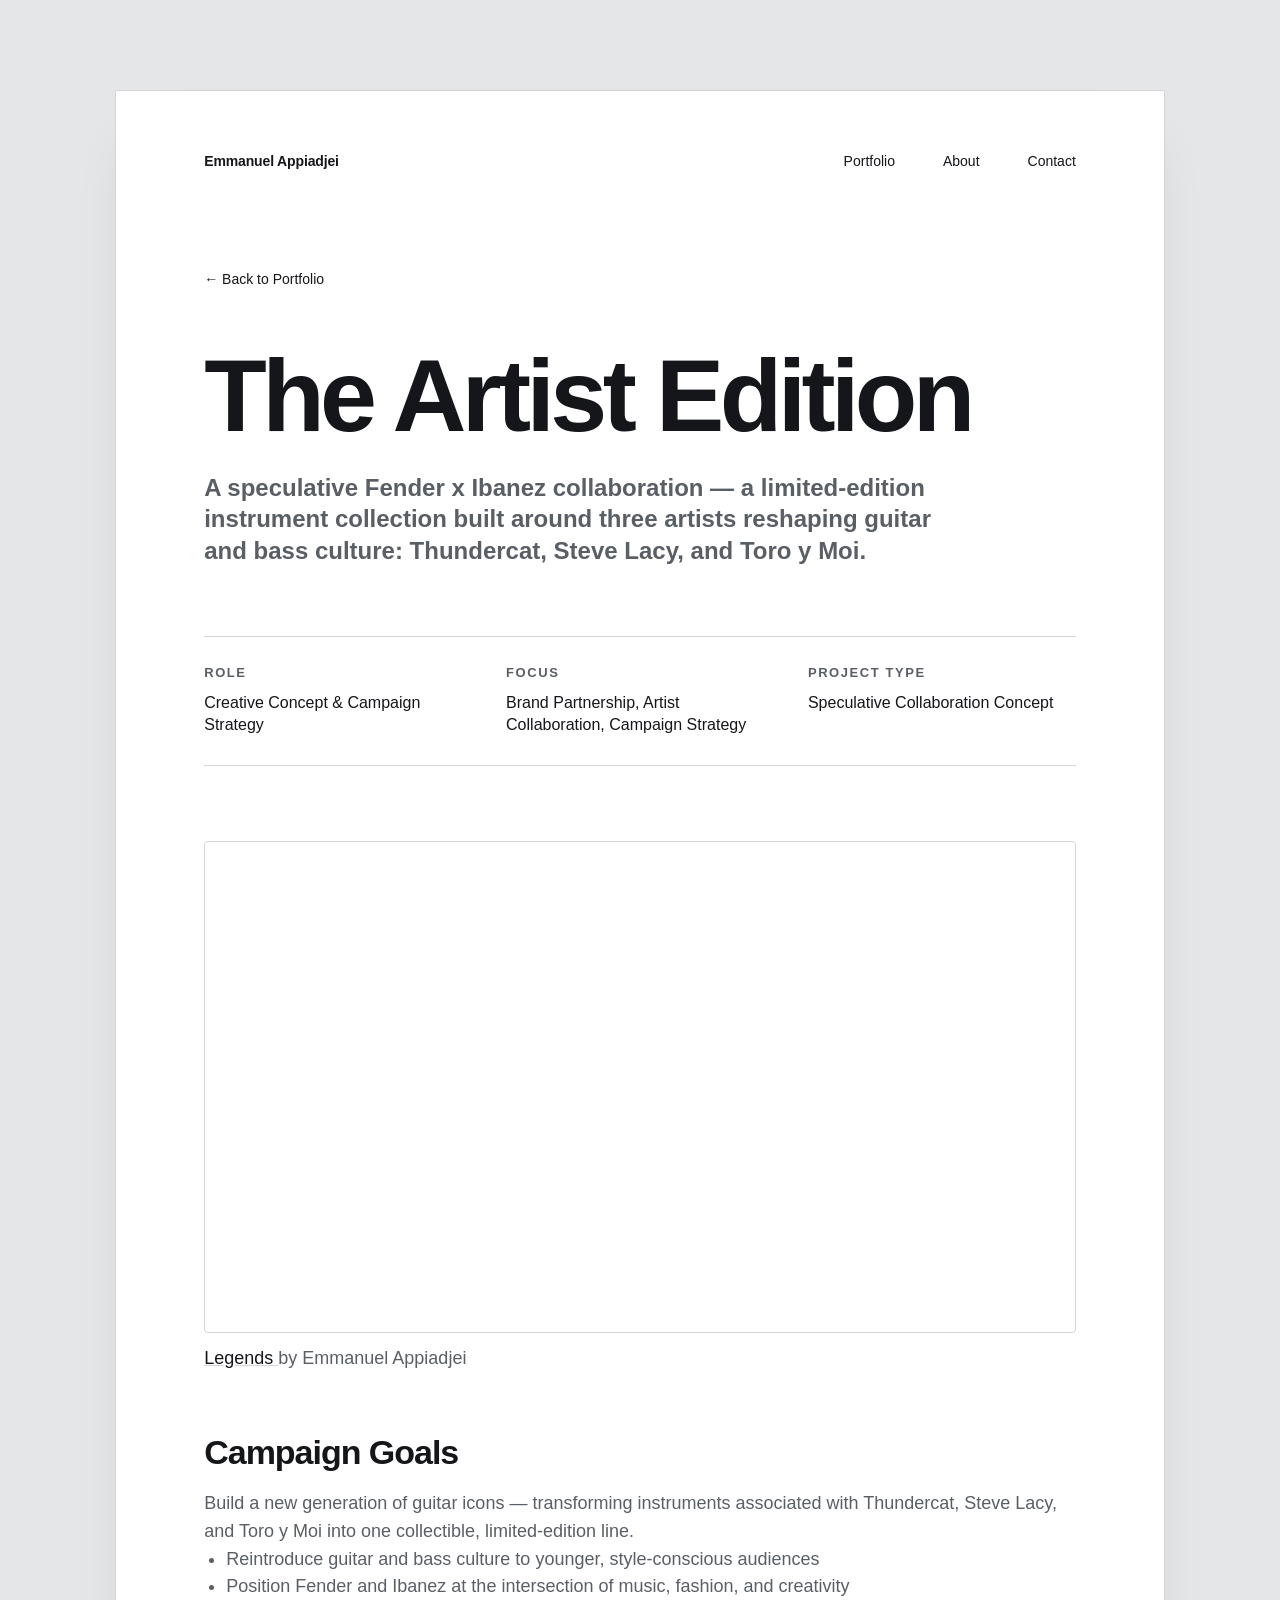
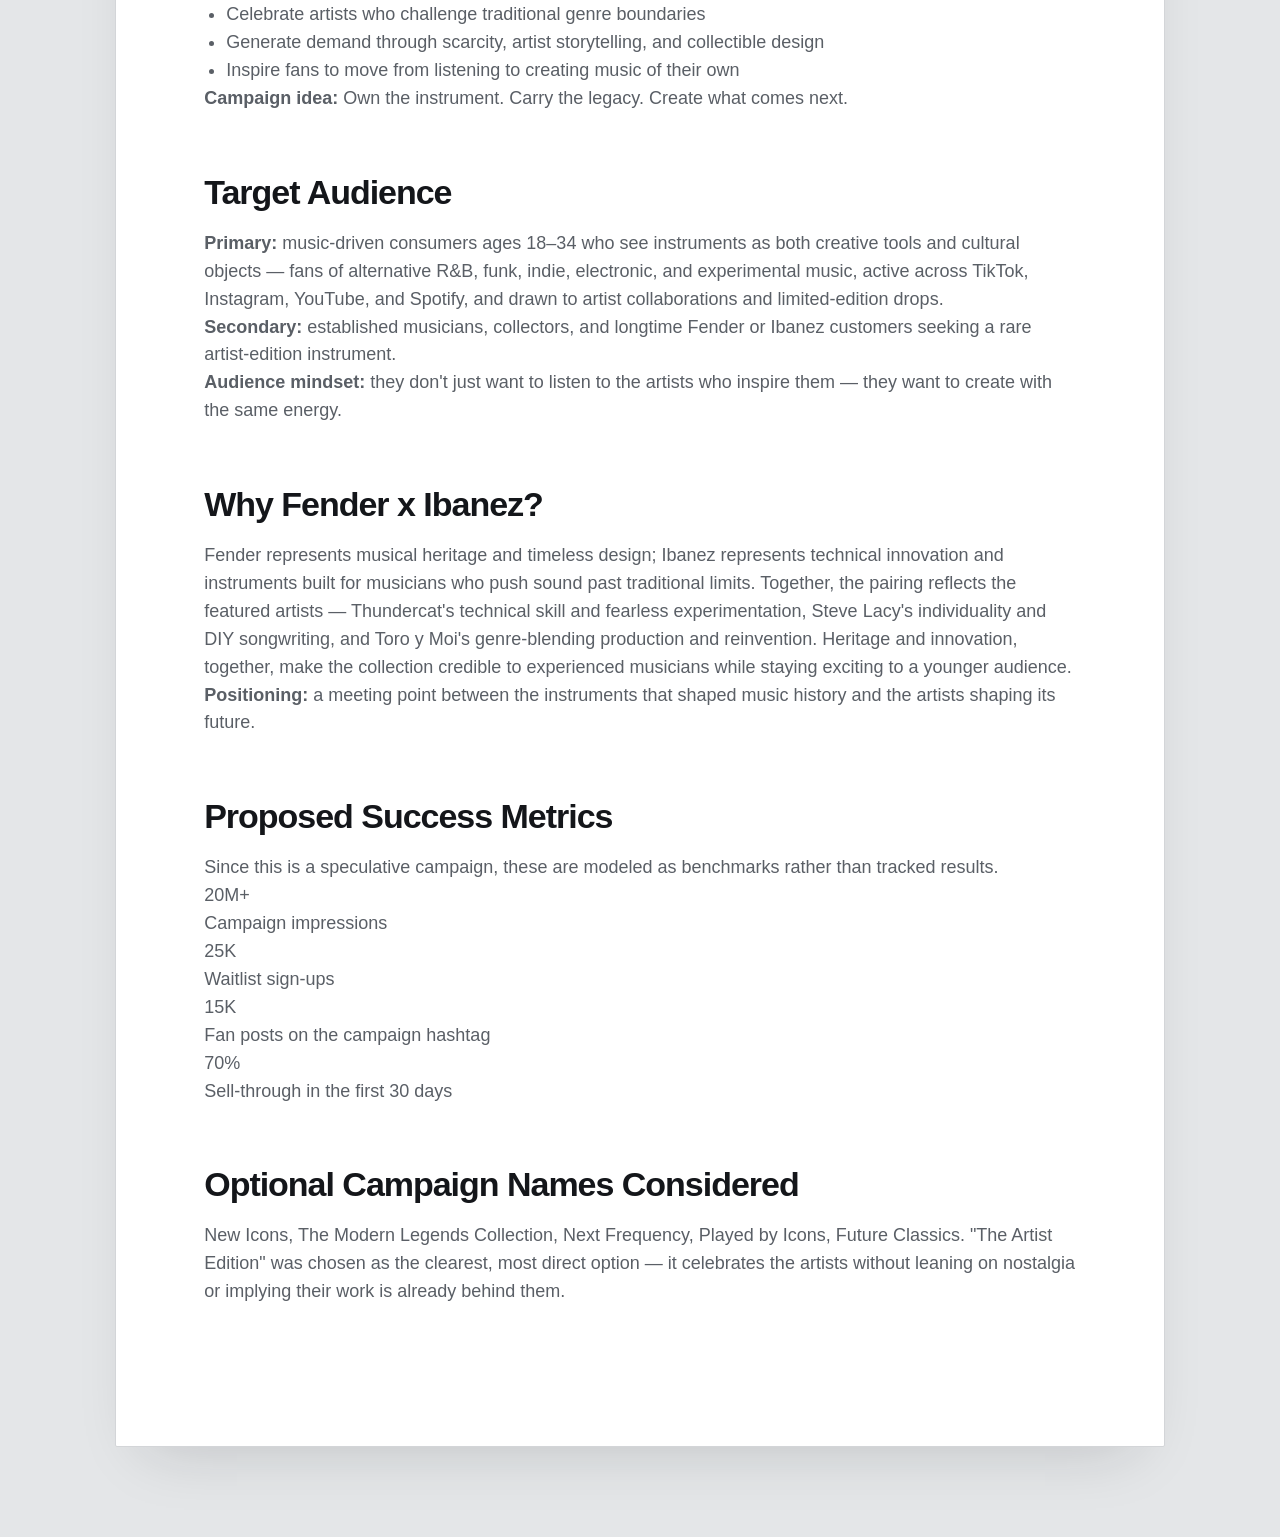
==== artist-edition-campaign.html @ 53e3425d "Create artist-edition-campaign.html" ====
<!DOCTYPE html>
<html lang="en">
<head>
  <meta charset="UTF-8" />
  <meta name="viewport" content="width=device-width, initial-scale=1.0" />
  <title>The Artist Edition — Fender x Ibanez | Emmanuel Appiadjei</title>
  <link rel="stylesheet" href="style.css" />
</head>

<body>
  <main class="case-page">

    <header class="nav">
      <a href="index.html" class="brand">Emmanuel Appiadjei</a>

      <nav>
        <a href="index.html">Portfolio</a>
        <a href="index.html#about">About</a>
        <a href="mailto:youremail@example.com">Contact</a>
      </nav>
    </header>

    <section class="case-hero">
      <a href="index.html" class="back-link">← Back to Portfolio</a>

      <h1>The Artist Edition</h1>

      <p class="case-subtitle">
        A speculative Fender x Ibanez collaboration — a limited-edition instrument collection built
        around three artists reshaping guitar and bass culture: Thundercat, Steve Lacy, and Toro y Moi.
      </p>
    </section>

    <section class="case-details">
      <div>
        <h3>Role</h3>
        <p>Creative Concept & Campaign Strategy</p>
      </div>

      <div>
        <h3>Focus</h3>
        <p>Brand Partnership, Artist Collaboration, Campaign Strategy</p>
      </div>

      <div>
        <h3>Project Type</h3>
        <p>Speculative Collaboration Concept</p>
      </div>
    </section>

    <section class="case-section">
      <div class="canva-embed">
        <iframe
          loading="lazy"
          src="https://www.canva.com/design/DAHQClfBAwI/O1td2aRon0R_EKojB5bOBw/view?embed"
          allowfullscreen="allowfullscreen"
          allow="fullscreen">
        </iframe>
      </div>
      <p class="canva-credit">
        <a href="https://www.canva.com/design/DAHQClfBAwI/O1td2aRon0R_EKojB5bOBw/view" target="_blank" rel="noopener">
          Legends
        </a> by Emmanuel Appiadjei
      </p>
    </section>

    <section class="case-section">
      <h2>Campaign Goals</h2>
      <p>
        Build a new generation of guitar icons — transforming instruments associated with Thundercat,
        Steve Lacy, and Toro y Moi into one collectible, limited-edition line.
      </p>
      <ul>
        <li>Reintroduce guitar and bass culture to younger, style-conscious audiences</li>
        <li>Position Fender and Ibanez at the intersection of music, fashion, and creativity</li>
        <li>Celebrate artists who challenge traditional genre boundaries</li>
        <li>Generate demand through scarcity, artist storytelling, and collectible design</li>
        <li>Inspire fans to move from listening to creating music of their own</li>
      </ul>
      <p>
        <strong>Campaign idea:</strong> Own the instrument. Carry the legacy. Create what comes next.
      </p>
    </section>

    <section class="case-section">
      <h2>Target Audience</h2>
      <p>
        <strong>Primary:</strong> music-driven consumers ages 18–34 who see instruments as both
        creative tools and cultural objects — fans of alternative R&B, funk, indie, electronic, and
        experimental music, active across TikTok, Instagram, YouTube, and Spotify, and drawn to
        artist collaborations and limited-edition drops.
      </p>
      <p>
        <strong>Secondary:</strong> established musicians, collectors, and longtime Fender or Ibanez
        customers seeking a rare artist-edition instrument.
      </p>
      <p>
        <strong>Audience mindset:</strong> they don't just want to listen to the artists who inspire
        them — they want to create with the same energy.
      </p>
    </section>

    <section class="case-section">
      <h2>Why Fender x Ibanez?</h2>
      <p>
        Fender represents musical heritage and timeless design; Ibanez represents technical
        innovation and instruments built for musicians who push sound past traditional limits.
        Together, the pairing reflects the featured artists — Thundercat's technical skill and
        fearless experimentation, Steve Lacy's individuality and DIY songwriting, and Toro y Moi's
        genre-blending production and reinvention. Heritage and innovation, together, make the
        collection credible to experienced musicians while staying exciting to a younger audience.
      </p>
      <p>
        <strong>Positioning:</strong> a meeting point between the instruments that shaped music
        history and the artists shaping its future.
      </p>
    </section>

    <section class="case-section">
      <h2>Proposed Success Metrics</h2>
      <p>Since this is a speculative campaign, these are modeled as benchmarks rather than tracked results.</p>
      <div class="stat-grid">
        <div class="stat-card">
          <p class="stat-number">20M+</p>
          <p class="stat-label">Campaign impressions</p>
        </div>
        <div class="stat-card">
          <p class="stat-number">25K</p>
          <p class="stat-label">Waitlist sign-ups</p>
        </div>
        <div class="stat-card">
          <p class="stat-number">15K</p>
          <p class="stat-label">Fan posts on the campaign hashtag</p>
        </div>
        <div class="stat-card">
          <p class="stat-number">70%</p>
          <p class="stat-label">Sell-through in the first 30 days</p>
        </div>
      </div>
    </section>

    <section class="case-section">
      <h2>Optional Campaign Names Considered</h2>
      <p>
        New Icons, The Modern Legends Collection, Next Frequency, Played by Icons, Future Classics.
        "The Artist Edition" was chosen as the clearest, most direct option — it celebrates the
        artists without leaning on nostalgia or implying their work is already behind them.
      </p>
    </section>

  </main>
</body>
</html>
---- style.css ----
:root {
  --grey-backdrop: #e4e6e8;
  --ink: #14161a;
  --muted: #5a5f66;
  --hairline: #d3d5d8;
  --card: #ffffff;
}

* {
  margin: 0;
  padding: 0;
  box-sizing: border-box;
}

html {
  scroll-behavior: smooth;
}

body {
  font-family: "Helvetica Neue", Arial, Helvetica, sans-serif;
  background: var(--grey-backdrop);
  color: var(--ink);
}

.page {
  width: min(82%, 1180px);
  margin: 90px auto;
  background: var(--card);
  border: 1px solid var(--hairline);
  border-radius: 2px;
  box-shadow: 0 30px 60px -30px rgba(20, 22, 26, 0.18);
  padding: 62px 88px 70px;
}

/* NAVIGATION */

.nav {
  display: flex;
  justify-content: space-between;
  align-items: center;
  margin-bottom: 95px;
  font-size: 14px;
}

.brand {
  color: var(--ink);
  text-decoration: none;
  font-weight: 700;
  letter-spacing: -0.01em;
}

.nav nav {
  display: flex;
  gap: 48px;
}

.nav a {
  color: var(--ink);
  text-decoration: none;
  padding-bottom: 5px;
  border-bottom: 1px solid transparent;
  transition: border-color 0.2s ease;
}

.nav a.active,
.nav a:hover {
  border-bottom: 1px solid var(--ink);
}

/* HERO */

.hero h1 {
  font-size: clamp(88px, 15vw, 185px);
  line-height: 0.85;
  letter-spacing: -0.06em;
  font-weight: 800;
  margin-bottom: 58px;
  text-align: center;
}

.hero-images {
  display: grid;
  grid-template-columns: 1fr 0.7fr;
  gap: 100px;
  align-items: start;
  max-width: 760px;
  margin: 0 auto 95px;
}

.hero-image {
  display: block;
  width: 100%;
  filter: sepia(0.4) saturate(1.3) hue-rotate(-8deg) brightness(1.08) contrast(0.94);
  object-fit: cover;
  background-color: #d9d9d9;
}

.hero-image-large {
  height: 430px;
}

.hero-image-small {
  height: 300px;
  margin-top: 70px;
}

/* INTRO */

.intro {
  margin-bottom: 72px;
}

.intro h2 {
  font-size: 34px;
  letter-spacing: -0.03em;
  font-weight: 600;
  margin-bottom: 18px;
}

.intro p {
  max-width: 680px;
  color: var(--muted);
  font-size: 18px;
  line-height: 1.5;
}

/* PROJECTS */

.selected-work {
  margin-bottom: 120px;
}

.project-grid {
  display: grid;
  grid-template-columns: repeat(3, 1fr);
  gap: 34px;
}

.project-card {
  display: block;
  color: var(--ink);
  text-decoration: none;
}

.project-card:hover h3 {
  text-decoration: underline;
}

.project-card:hover .project-image {
  transform: translateY(-5px);
}

.project-image {
  display: block;
  width: 100%;
  height: 250px;
  margin-bottom: 18px;
  filter: sepia(0.4) saturate(1.3) hue-rotate(-8deg) brightness(1.08) contrast(0.94);
  object-fit: cover;
  background-color: #dcdcdc;
  transition: transform 0.25s ease;
}

.project-card h3 {
  font-size: 19px;
  line-height: 1.15;
  letter-spacing: -0.02em;
  font-weight: 600;
  margin-bottom: 8px;
}

.project-card p {
  color: var(--muted);
  font-size: 13px;
  line-height: 1.4;
}

/* STATEMENT */

.statement {
  max-width: 760px;
  margin-bottom: 120px;
}

.statement p {
  font-size: 30px;
  line-height: 1.1;
  font-weight: 700;
  letter-spacing: -0.03em;
  margin-bottom: 20px;
}

.statement h2 {
  font-size: 28px;
  font-weight: 600;
  letter-spacing: -0.02em;
}

/* FOOTER */

.footer {
  display: flex;
  justify-content: space-between;
  align-items: flex-start;
  padding-top: 40px;
  border-top: 1px solid var(--hairline);
  font-size: 14px;
}

.footer h3 {
  margin-bottom: 10px;
  font-weight: 600;
}

.footer p {
  color: var(--muted);
  margin-bottom: 5px;
}

.footer nav {
  display: flex;
  flex-direction: column;
  gap: 12px;
}

.footer a {
  color: var(--ink);
  text-decoration: none;
}

.footer a:hover {
  text-decoration: underline;
}

/* CASE STUDY PAGES */

.case-page {
  width: min(82%, 1180px);
  margin: 90px auto;
  background: var(--card);
  border: 1px solid var(--hairline);
  border-radius: 2px;
  box-shadow: 0 30px 60px -30px rgba(20, 22, 26, 0.18);
  padding: 62px 88px 80px;
}

.back-link {
  display: inline-block;
  margin-bottom: 60px;
  color: var(--ink);
  text-decoration: none;
  font-size: 14px;
}

.back-link:hover {
  text-decoration: underline;
}

.case-hero h1 {
  font-size: clamp(54px, 8vw, 110px);
  line-height: 0.95;
  letter-spacing: -0.045em;
  font-weight: 800;
  margin-bottom: 28px;
}

.case-subtitle {
  max-width: 760px;
  font-size: 24px;
  line-height: 1.3;
  font-weight: 600;
  color: var(--muted);
  margin-bottom: 70px;
}

.case-details {
  display: grid;
  grid-template-columns: repeat(3, 1fr);
  gap: 34px;
  padding: 28px 0;
  border-top: 1px solid var(--hairline);
  border-bottom: 1px solid var(--hairline);
  margin-bottom: 75px;
}

.case-details h3 {
  font-size: 13px;
  text-transform: uppercase;
  letter-spacing: 0.12em;
  margin-bottom: 12px;
  color: var(--muted);
}

.case-details p {
  color: var(--ink);
  line-height: 1.4;
}

.case-section {
  margin-bottom: 60px;
}

.case-section h2 {
  font-size: 34px;
  font-weight: 600;
  letter-spacing: -0.03em;
  margin-bottom: 18px;
}

.case-section p,
.case-section li {
  font-size: 18px;
  line-height: 1.55;
  color: var(--muted);
}

.case-section ul {
  padding-left: 22px;
}

.case-section a {
  color: var(--ink);
  text-decoration: underline;
  text-decoration-color: var(--hairline);
}

.case-section a:hover {
  text-decoration-color: var(--ink);
}

/* CANVA EMBED */

.canva-embed {
  position: relative;
  width: 100%;
  height: 0;
  padding-top: 56.25%;
  margin: 24px 0 12px;
  overflow: hidden;
  border-radius: 4px;
  border: 1px solid var(--hairline);
}

.canva-embed iframe {
  position: absolute;
  width: 100%;
  height: 100%;
  top: 0;
  left: 0;
  border: none;
}

.canva-credit {
  font-size: 13px;
  color: var(--muted);
}

/* LANDING PAGE PREVIEW */

.landing-preview {
  width: 100%;
  height: 480px;
  margin-top: 16px;
  border: 1px solid var(--hairline);
  border-radius: 4px;
  overflow: hidden;
}

.landing-preview iframe {
  width: 100%;
  height: 100%;
  border: none;
}

/* CASE HIGHLIGHT STAT */

.case-highlight {
  border-top: 1px solid var(--hairline);
  border-bottom: 1px solid var(--hairline);
  padding: 40px 0;
  margin-bottom: 75px;
}

.highlight-number {
  font-size: clamp(48px, 8vw, 84px);
  font-weight: 800;
  letter-spacing: -0.03em;
  line-height: 1;
  margin-bottom: 12px;
}

.highlight-label {
  max-width: 520px;
  font-size: 16px;
  line-height: 1.4;
  color: var(--muted);
}

/* SPLIT HIGHLIGHT (main stat + smaller secondary stat) */

.case-highlight-split {
  display: flex;
  gap: 48px;
  border-top: 1px solid var(--hairline);
  border-bottom: 1px solid var(--hairline);
  padding: 40px 0;
  margin-bottom: 75px;
}

.highlight-main {
  flex: 1;
}

.highlight-secondary {
  flex: 1;
  padding-left: 48px;
  border-left: 1px solid var(--hairline);
}

.highlight-secondary-kicker {
  font-size: 12px;
  text-transform: uppercase;
  letter-spacing: 0.1em;
  color: var(--muted);
  margin-bottom: 10px;
}

.highlight-secondary-number {
  font-size: clamp(28px, 4vw, 40px);
  font-weight: 800;
  letter-spacing: -0.02em;
  color: var(--ink);
  margin-bottom: 10px;
}

.highlight-secondary-label {
  max-width: 420px;
  font-size: 14px;
  line-height: 1.45;
  color: var(--muted);
}

/* CASE GALLERY */

.case-gallery {
  display: grid;
  grid-template-columns: repeat(3, 1fr);
  grid-auto-rows: 160px;
  gap: 16px;
  margin-bottom: 75px;
}

.case-gallery img {
  display: block;
  width: 100%;
  height: 100%;
  object-fit: cover;
  filter: sepia(0.4) saturate(1.3) hue-rotate(-8deg) brightness(1.08) contrast(0.94);
}

.case-gallery .g-large {
  grid-column: span 2;
  grid-row: span 2;
}

/* WIDE GALLERY (clean 2x2 grid) */

.case-gallery-wide {
  display: grid;
  grid-template-columns: repeat(2, 1fr);
  gap: 16px;
  margin-bottom: 50px;
}

.case-gallery-wide img {
  display: block;
  width: 100%;
  height: 260px;
  object-fit: cover;
  filter: sepia(0.4) saturate(1.3) hue-rotate(-8deg) brightness(1.08) contrast(0.94);
  border-radius: 1px;
}

/* VIDEO EMBED */

.case-video {
  display: flex;
  gap: 32px;
  align-items: center;
  margin-bottom: 75px;
  padding-top: 40px;
  border-top: 1px solid var(--hairline);
}

.case-video-text {
  flex: 1;
  min-width: 0;
}

.case-video-label {
  font-size: 22px;
  font-weight: 600;
  letter-spacing: -0.02em;
  color: var(--ink);
  margin-bottom: 10px;
}

.case-video-caption {
  font-size: 15px;
  line-height: 1.5;
  color: var(--muted);
  max-width: 380px;
}

.case-video-embed {
  flex: 0 0 auto;
  width: 280px;
}

.case-video-embed iframe {
  border-radius: 2px;
}

/* MOBILE */

@media (max-width: 850px) {
  .page,
  .case-page {
    width: 94%;
    margin: 24px auto;
    padding: 34px 24px 50px;
  }

  .nav {
    align-items: flex-start;
    gap: 20px;
    margin-bottom: 65px;
  }

  .nav nav {
    gap: 20px;
    font-size: 12px;
  }

  .hero h1 {
    font-size: clamp(64px, 20vw, 120px);
  }

  .hero-images {
    grid-template-columns: 1fr;
    gap: 24px;
    margin-bottom: 65px;
  }

  .hero-image-large,
  .hero-image-small {
    height: 280px;
    margin-top: 0;
  }

  .project-grid,
  .case-details {
    grid-template-columns: 1fr;
  }

  .statement p {
    font-size: 24px;
  }

  .footer {
    flex-direction: column;
    gap: 36px;
  }

  .case-gallery {
    grid-template-columns: 1fr;
    grid-auto-rows: 200px;
  }

  .case-gallery .g-large {
    grid-column: span 1;
    grid-row: span 1;
    height: 220px;
  }

  .highlight-number {
    font-size: 56px;
  }

  .case-highlight-split {
    flex-direction: column;
    gap: 24px;
  }

  .highlight-secondary {
    padding-left: 0;
    border-left: none;
    padding-top: 20px;
    border-top: 1px solid var(--hairline);
  }

  .case-gallery-wide {
    grid-template-columns: 1fr;
  }

  .case-gallery-wide img {
    height: 220px;
  }

  .case-video {
    flex-direction: column-reverse;
    align-items: flex-start;
    gap: 20px;
  }

  .case-video-embed {
    width: 100%;
    max-width: 320px;
  }

  .landing-preview {
    height: 360px;
  }
}
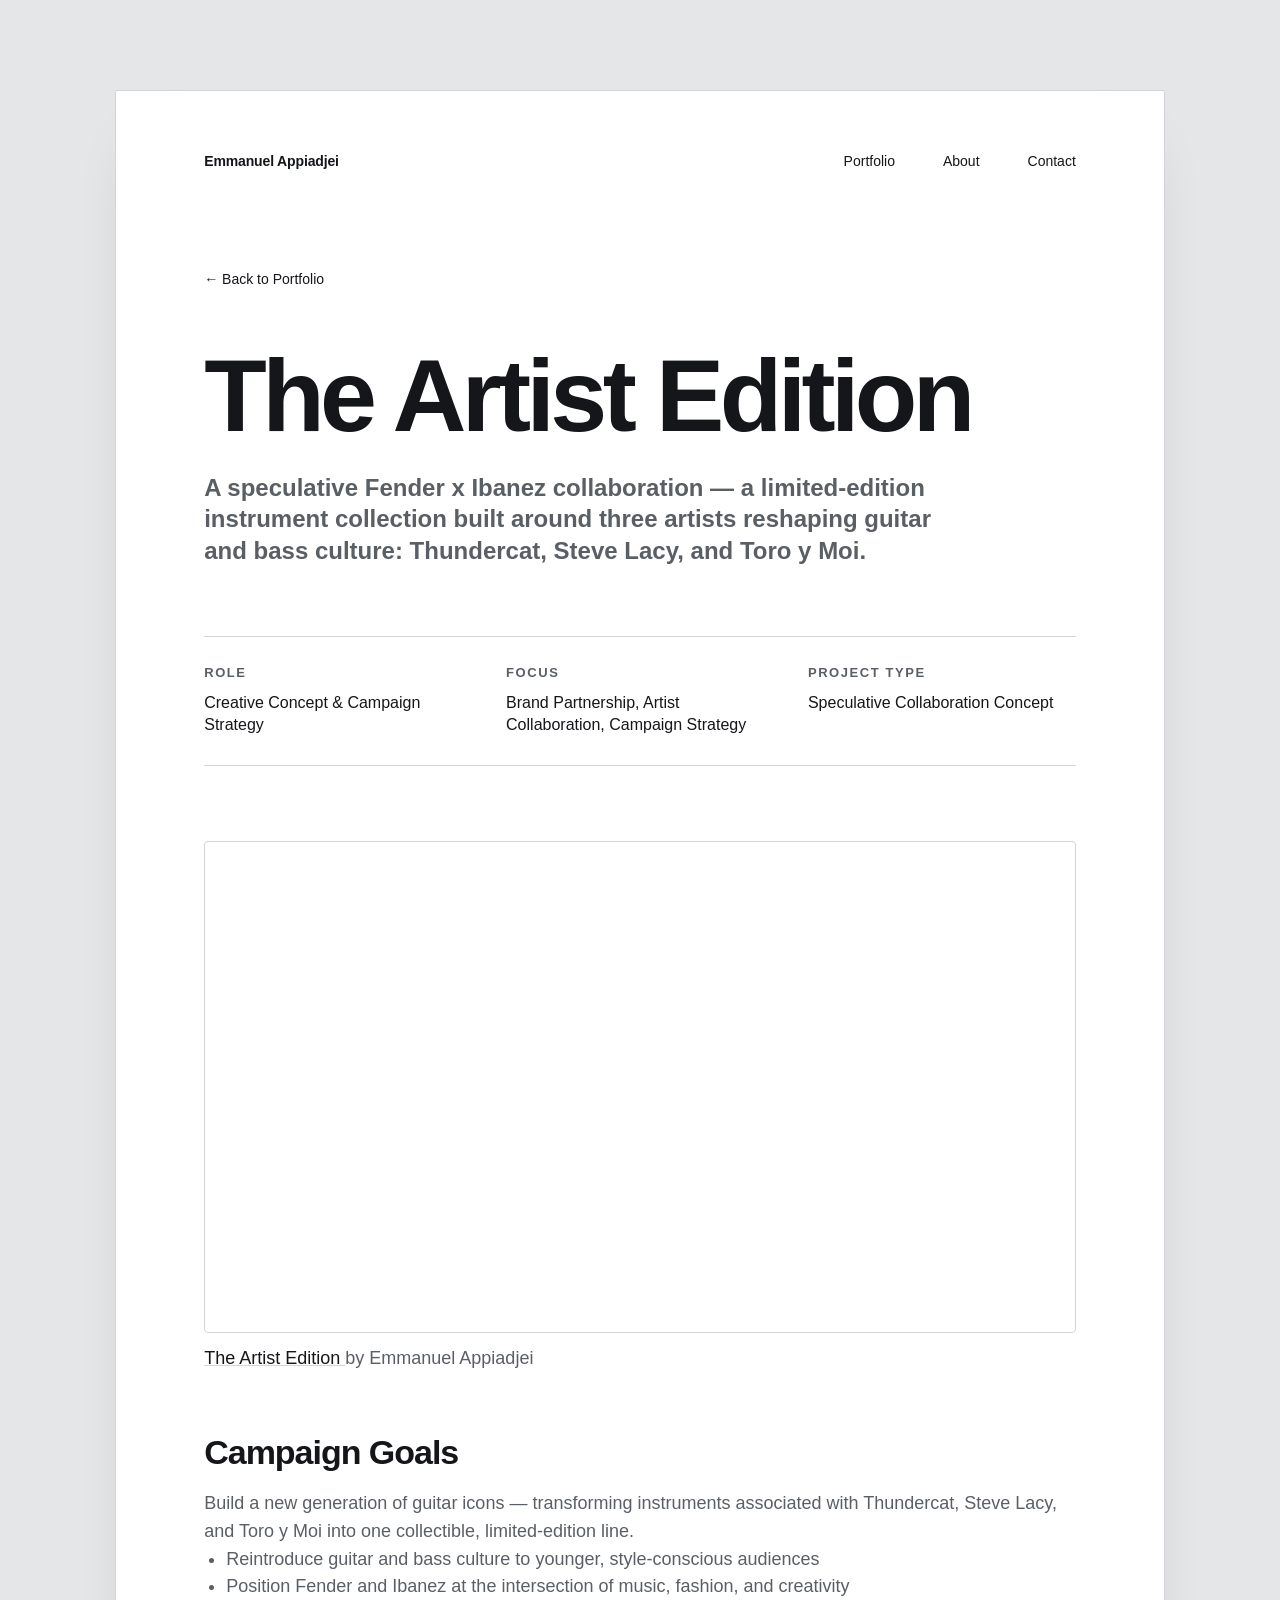
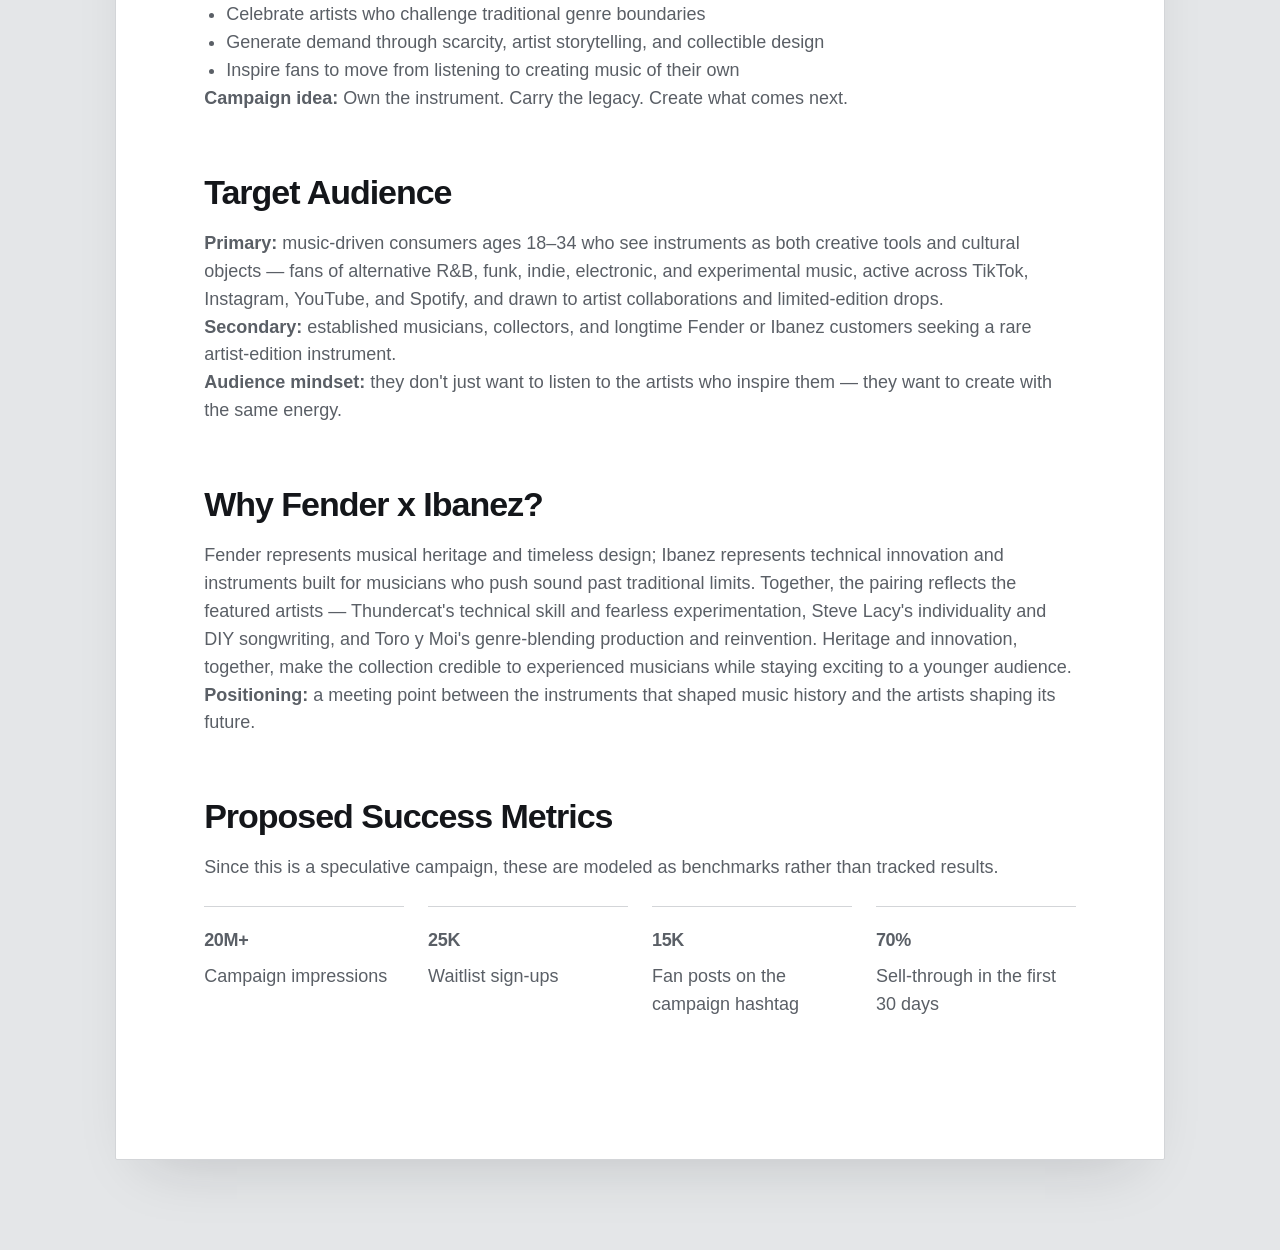
==== commit 4a314945: "Update artist-edition-campaign.html" ====
--- a/artist-edition-campaign.html
+++ b/artist-edition-campaign.html
@@ -59,7 +59,7 @@
       </div>
       <p class="canva-credit">
         <a href="https://www.canva.com/design/DAHQClfBAwI/O1td2aRon0R_EKojB5bOBw/view" target="_blank" rel="noopener">
-          Legends
+          The Artist Edition
         </a> by Emmanuel Appiadjei
       </p>
     </section>
@@ -139,15 +139,6 @@
       </div>
     </section>
 
-    <section class="case-section">
-      <h2>Optional Campaign Names Considered</h2>
-      <p>
-        New Icons, The Modern Legends Collection, Next Frequency, Played by Icons, Future Classics.
-        "The Artist Edition" was chosen as the clearest, most direct option — it celebrates the
-        artists without leaning on nostalgia or implying their work is already behind them.
-      </p>
-    </section>
-
   </main>
 </body>
 </html>
--- a/style.css
+++ b/style.css
@@ -328,6 +328,34 @@
   text-decoration-color: var(--ink);
 }
 
+/* STAT GRID (4 equal benchmark cards) */
+
+.stat-grid {
+  display: grid;
+  grid-template-columns: repeat(4, 1fr);
+  gap: 24px;
+  margin-top: 24px;
+}
+
+.stat-card {
+  border-top: 1px solid var(--hairline);
+  padding-top: 20px;
+}
+
+.stat-number {
+  font-size: clamp(28px, 4vw, 38px);
+  font-weight: 800;
+  letter-spacing: -0.02em;
+  color: var(--ink);
+  margin-bottom: 8px;
+}
+
+.stat-label {
+  font-size: 13px;
+  line-height: 1.4;
+  color: var(--muted);
+}
+
 /* CANVA EMBED */
 
 .canva-embed {
@@ -621,4 +649,8 @@
   .landing-preview {
     height: 360px;
   }
-}
+
+  .stat-grid {
+    grid-template-columns: repeat(2, 1fr);
+  }
+}
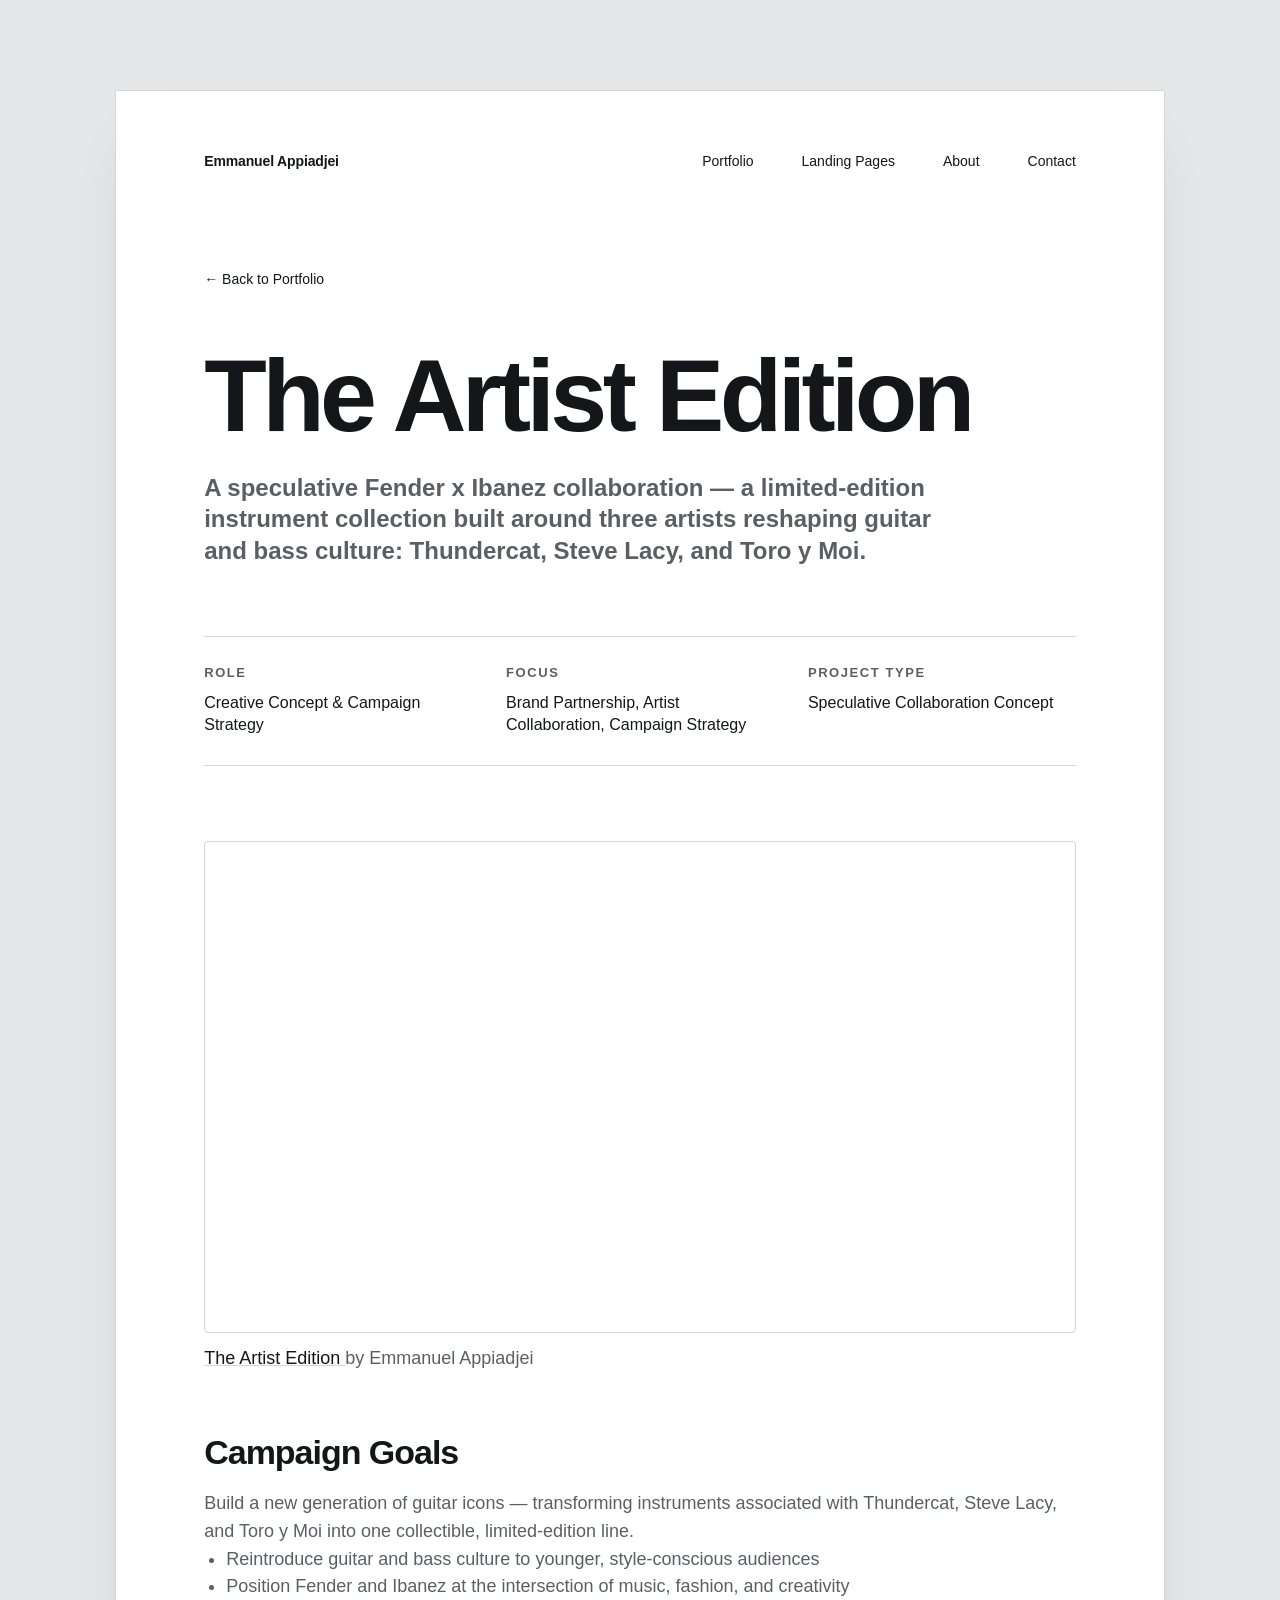
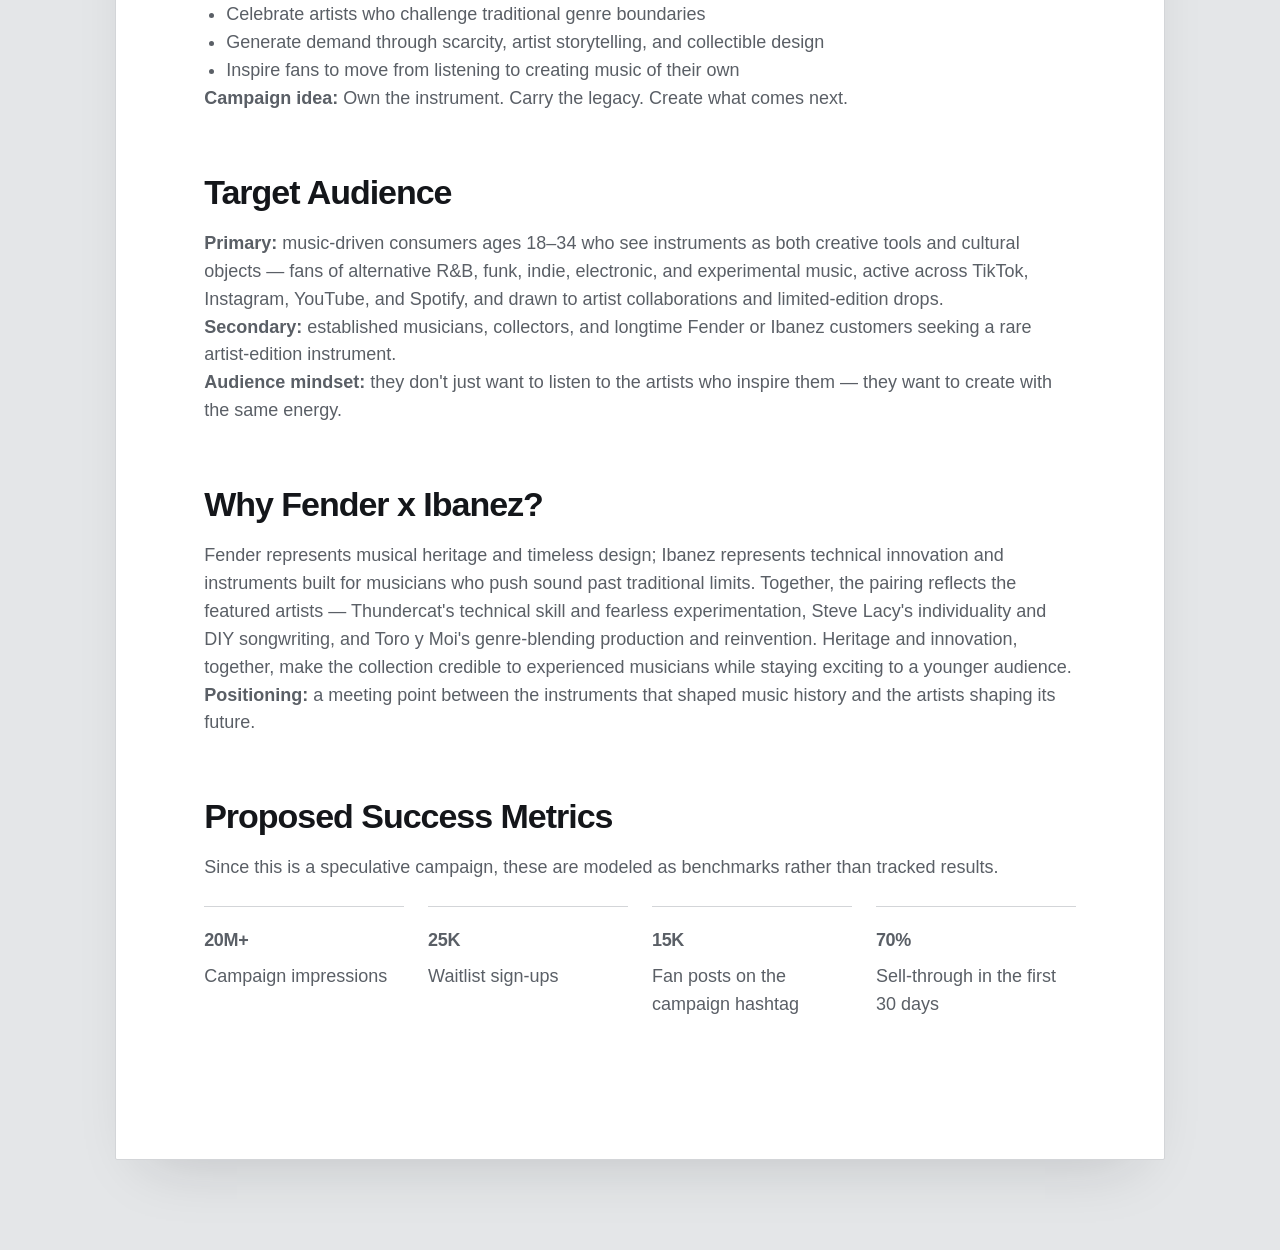
==== commit 51fd81e9: "Update artist-edition-campaign.html" ====
--- a/artist-edition-campaign.html
+++ b/artist-edition-campaign.html
@@ -15,6 +15,7 @@
 
       <nav>
         <a href="index.html">Portfolio</a>
+        <a href="landing-pages.html">Landing Pages</a>
         <a href="index.html#about">About</a>
         <a href="mailto:youremail@example.com">Contact</a>
       </nav>
--- a/style.css
+++ b/style.css
@@ -130,6 +130,33 @@
   margin-bottom: 120px;
 }
 
+.featured-campaign {
+  margin-bottom: 120px;
+}
+
+.featured-campaign h2 {
+  font-size: 22px;
+  letter-spacing: -0.02em;
+  font-weight: 600;
+  margin-bottom: 20px;
+}
+
+.featured-description {
+  font-size: 15px;
+  line-height: 1.55;
+  color: var(--muted);
+  max-width: 640px;
+  margin-top: 16px;
+}
+
+.featured-tagline {
+  font-size: 17px;
+  font-style: italic;
+  font-weight: 600;
+  color: var(--ink);
+  margin-top: 14px;
+}
+
 .project-grid {
   display: grid;
   grid-template-columns: repeat(3, 1fr);
